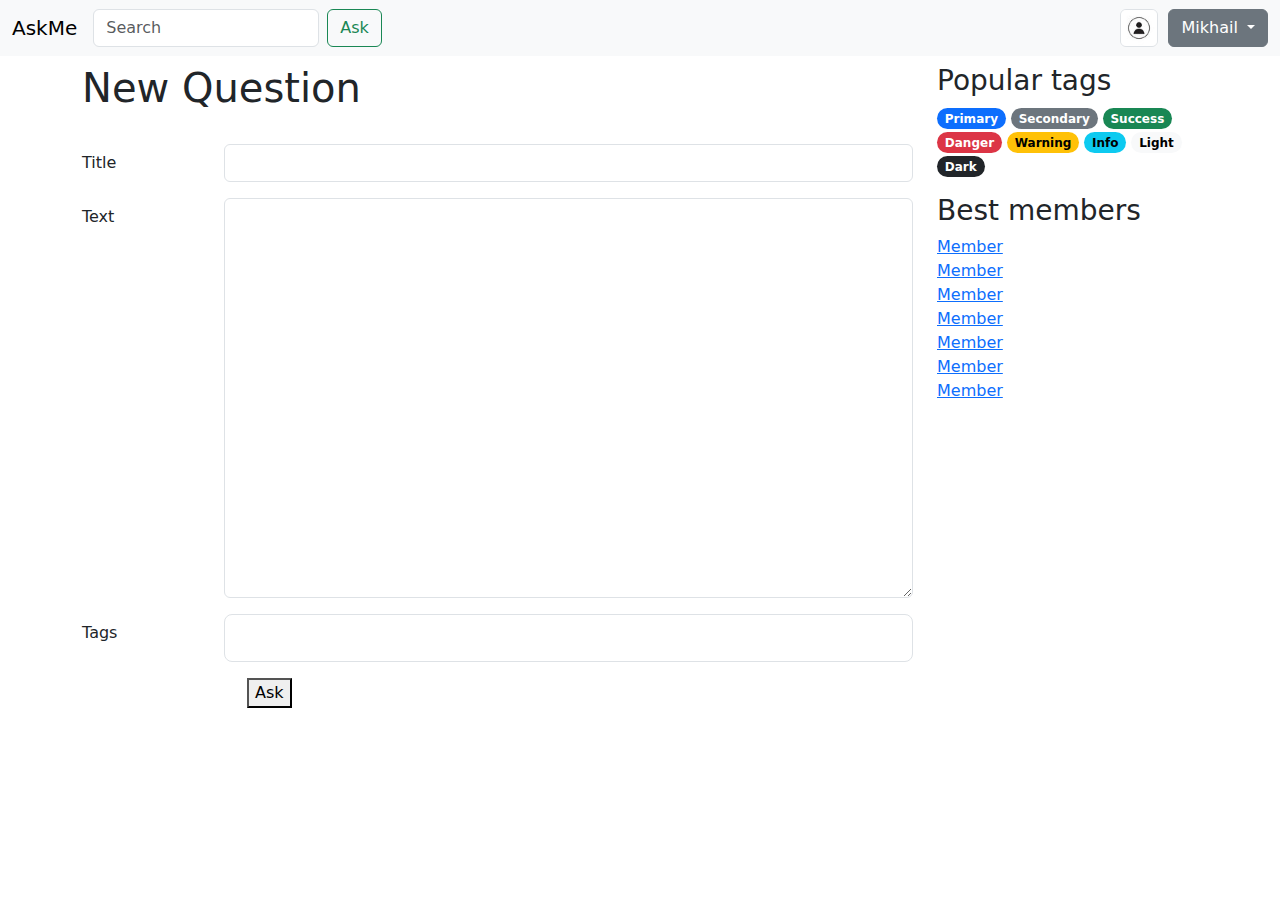
==== bootstrap/card_add.html @ 0c4b38ca "init" ====
<!doctype html>
<html lang="en">
  <head>
    <meta charset="utf-8">
    <meta name="viewport" content="width=device-width, initial-scale=1">
    <title>Bootstrap demo</title>
    <link rel="stylesheet" href="index.css">
    <link rel="stylesheet" href="card_add.css">
    <link href="css/bootstrap.css" rel="stylesheet">
  </head>
  <body>
    <nav class="navbar navbar-expand-lg bg-body-tertiary">
        <div class="container-fluid">
          <a class="navbar-brand" href="index.html">AskMe</a>
          <button class="navbar-toggler" type="button" data-bs-toggle="collapse" data-bs-target="#navbarSupportedContent" aria-controls="navbarSupportedContent" aria-expanded="false" aria-label="Toggle navigation">
            <span class="navbar-toggler-icon"></span>
          </button>
          <div class="collapse navbar-collapse" id="navbarSupportedContent">
            <form class="d-flex" role="search">
              <input class="form-control me-2" type="search" placeholder="Search" aria-label="Search">
              <button class="btn btn-outline-success" type="submit">Ask</button>
            </form>
          </div>
        </div>
        <div class="account">
            <div class="account_image">
                <img src="img/guest_user(2).jpg" class="profile-pic" alt="...">
            </div>
            <div class="dropdown">
                <button class="btn btn-secondary dropdown-toggle" type="button" data-bs-toggle="dropdown" aria-expanded="false">
                  Mikhail
                </button>
                <ul class="dropdown-menu">
                  <li><a class="dropdown-item" href="#">Settings</a></li>
                  <li><a class="dropdown-item" href="#">Log Out</a></li>
                  <li><a class="dropdown-item" href="profile_settings.html">Profile</a></li>
                </ul>
            </div>
        </div>
      </nav>



    <main class="container mt-2">
        <div class="row">
            <section class="col-9">
                <div class="d-flex align-items-center gap-2 mb-4">
                    <h1>New Question</h1>
                </div>
                <div class="mb-3 row">
                    <label for="inputTitle" class="col-sm-2 col-form-label">Title</label>
                    <div class="col-sm-10">
                      <input type="text" class="form-control" id="inputTitle">
                    </div>
                </div>
                <div class="mb-3 row">
                    <label for="inputText" class="col-sm-2 col-form-label">Text</label>
                    <div class="col-sm-10">
                      <textarea class="form-control custom_input" id="inputText"></textarea>
                    </div>
                </div>
                <div class="mb-3 row">
                    <label for="inputTag" class="col-sm-2 col-form-label">Tags</label>
                    <div class="col-sm-10">
                      <input type="text" class="form-control form-control-lg" id="inputTag">
                    </div>
                </div>
                <div class="button_container">
                    <button class="custom_button" type="submit">Ask</button>
                </div>



            </section>
            
            <aside class="col-3">
    
              <section class="mb-3">
                <h3>Popular tags</h3>
                <div>
                    <a href="questions_per_tag.html" class="badge rounded-pill text-bg-primary text-decoration-none">Primary</a>
                    <a href="questions_per_tag.html" class="badge rounded-pill text-bg-secondary text-decoration-none">Secondary</a>
                    <a href="questions_per_tag.html" class="badge rounded-pill text-bg-success text-decoration-none">Success</a>
                    <a href="questions_per_tag.html" class="badge rounded-pill text-bg-danger text-decoration-none">Danger</a>
                    <a href="questions_per_tag.html" class="badge rounded-pill text-bg-warning text-decoration-none">Warning</a>
                    <a href="questions_per_tag.html" class="badge rounded-pill text-bg-info text-decoration-none">Info</a>
                    <a href="questions_per_tag.html" class="badge rounded-pill text-bg-light text-decoration-none">Light</a>
                    <a href="questions_per_tag.html" class="badge rounded-pill text-bg-dark text-decoration-none">Dark</a>
                </div>
            </section>
    
                <section>
                    <h3>Best members</h3>
                    <div>
                        <a class="d-block" href="#">Member</a>
                        <a class="d-block" href="#">Member</a>
                        <a class="d-block" href="#">Member</a>
                        <a class="d-block" href="#">Member</a>
                        <a class="d-block" href="#">Member</a>
                        <a class="d-block" href="#">Member</a>
                        <a class="d-block" href="#">Member</a>
                    </div>
                </section>
    
            </aside>
        </div>
    </main>
    <script src="js/bootstrap.bundle.js"></script>
  </body>
</html>
---- bootstrap/index.css ----
.account {
    display: flex;
    align-items: center;
    gap: 10px; /* Отступ между картинкой и кнопкой */
    padding-right: 12px;
}

.profile-pic{
    background-color: var(--bs-body-bg);
    border: var(--bs-border-width) solid var(--bs-border-color);
    border-radius: var(--bs-border-radius);
    max-width: 38px;
    max-height: 38px;
}
.img-fit {
    width: 100%;  
    height: 100%; 
    object-fit: cover; /* Обрезает изображение, чтобы заполнить контейнер */
    display: block; /* Убирает возможные лишние отступы */
    max-width: 100%; /* Гарантирует, что не будет выхода за границы */
    max-height: 100%; /* Гарантирует, что не будет выхода за границы */
}
---- bootstrap/card_add.css ----
.custom_input {
    height: 400px;
    resize: vertical;
    overflow-y: auto;
}
.button_container {
    margin-left: 165px;
}
.custom-button {
    padding-left: 165px;
}
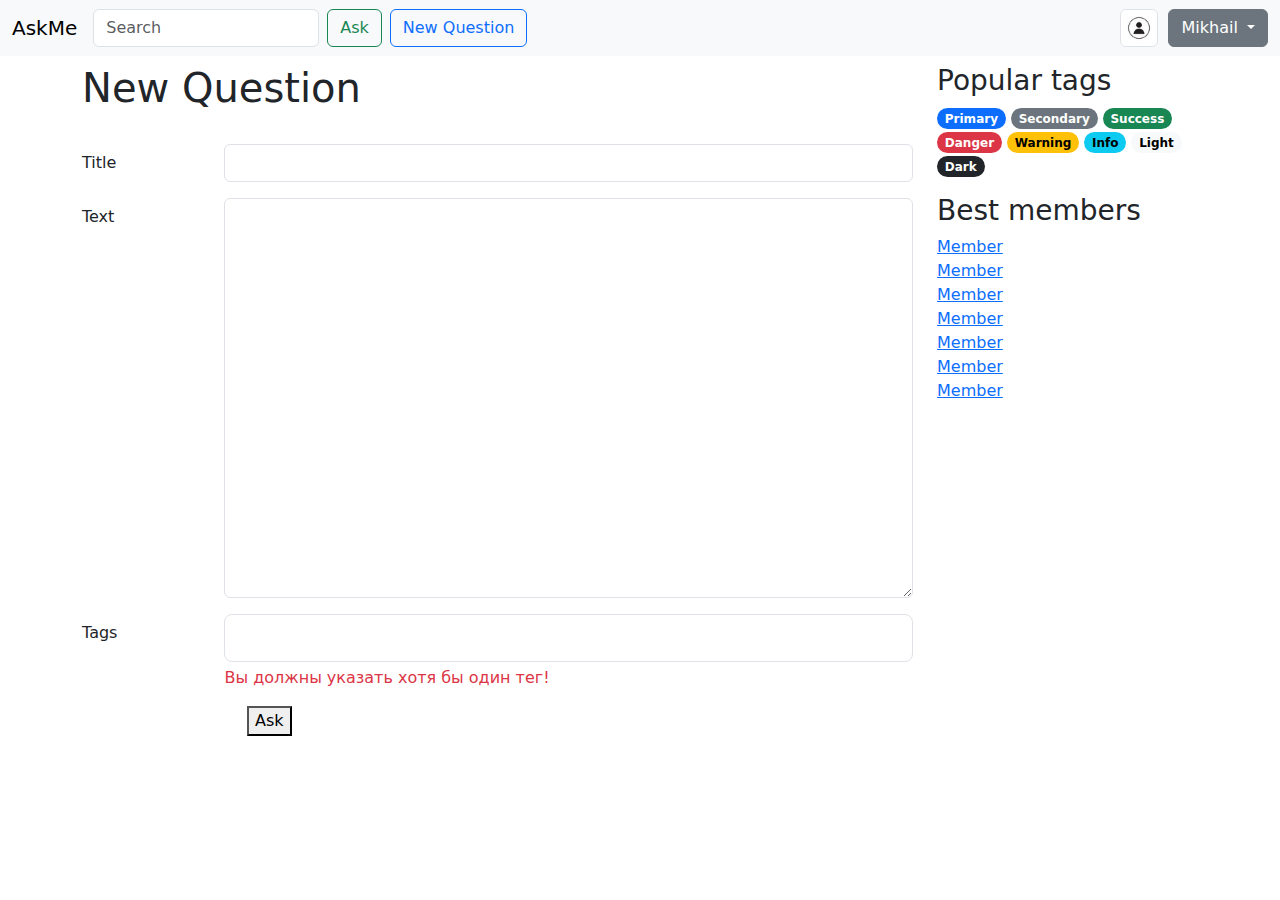
==== commit e5067ea2: "Конец" ====
--- a/bootstrap/card_add.html
+++ b/bootstrap/card_add.html
@@ -10,34 +10,37 @@
   </head>
   <body>
     <nav class="navbar navbar-expand-lg bg-body-tertiary">
-        <div class="container-fluid">
+      <div class="container-fluid d-flex justify-content-between align-items-center">
           <a class="navbar-brand" href="index.html">AskMe</a>
           <button class="navbar-toggler" type="button" data-bs-toggle="collapse" data-bs-target="#navbarSupportedContent" aria-controls="navbarSupportedContent" aria-expanded="false" aria-label="Toggle navigation">
             <span class="navbar-toggler-icon"></span>
           </button>
-          <div class="collapse navbar-collapse" id="navbarSupportedContent">
+          <div class="collapse navbar-collapse d-flex align-items-center" id="navbarSupportedContent">
             <form class="d-flex" role="search">
               <input class="form-control me-2" type="search" placeholder="Search" aria-label="Search">
-              <button class="btn btn-outline-success" type="submit">Ask</button>
+              <button class="btn btn-outline-success me-2 " type="submit">Ask</button>
             </form>
+            <a href="card_add.html" class="btn btn-outline-primary">New Question</a>
           </div>
         </div>
-        <div class="account">
-            <div class="account_image">
-                <img src="img/guest_user(2).jpg" class="profile-pic" alt="...">
-            </div>
-            <div class="dropdown">
-                <button class="btn btn-secondary dropdown-toggle" type="button" data-bs-toggle="dropdown" aria-expanded="false">
+        
+        
+      <div class="account">
+          <div class="account_image">
+              <img src="img/guest_user(2).jpg" class="profile-pic" alt="...">
+          </div>
+          <div class="dropdown">
+              <button class="btn btn-secondary dropdown-toggle" type="button" data-bs-toggle="dropdown" aria-expanded="false">
                   Mikhail
-                </button>
-                <ul class="dropdown-menu">
-                  <li><a class="dropdown-item" href="#">Settings</a></li>
-                  <li><a class="dropdown-item" href="#">Log Out</a></li>
-                  <li><a class="dropdown-item" href="profile_settings.html">Profile</a></li>
-                </ul>
-            </div>
-        </div>
-      </nav>
+              </button>
+              <ul class="dropdown-menu">
+                <li><a class="dropdown-item" href="#">Settings</a></li>
+                <li><a class="dropdown-item" href="#">Log Out</a></li>
+                <li><a class="dropdown-item" href="profile_settings.html">Profile</a></li>
+              </ul>
+          </div>
+      </div>
+    </nav>
 
 
 
@@ -63,6 +66,7 @@
                     <label for="inputTag" class="col-sm-2 col-form-label">Tags</label>
                     <div class="col-sm-10">
                       <input type="text" class="form-control form-control-lg" id="inputTag">
+                      <div class="text-danger mt-1">Вы должны указать хотя бы один тег!</div>
                     </div>
                 </div>
                 <div class="button_container">
--- a/bootstrap/card_add.css
+++ b/bootstrap/card_add.css
@@ -9,6 +9,18 @@
 .custom-button {
     padding-left: 165px;
 }
-
+.account {
+    display: flex;
+    align-items: center;
+    gap: 10px; /* Отступ между картинкой и кнопкой */
+    padding-right: 12px;
+}
+.profile-pic{
+    background-color: var(--bs-body-bg);
+    border: var(--bs-border-width) solid var(--bs-border-color);
+    border-radius: var(--bs-border-radius);
+    max-width: 38px;
+    max-height: 38px;
+}
   
   